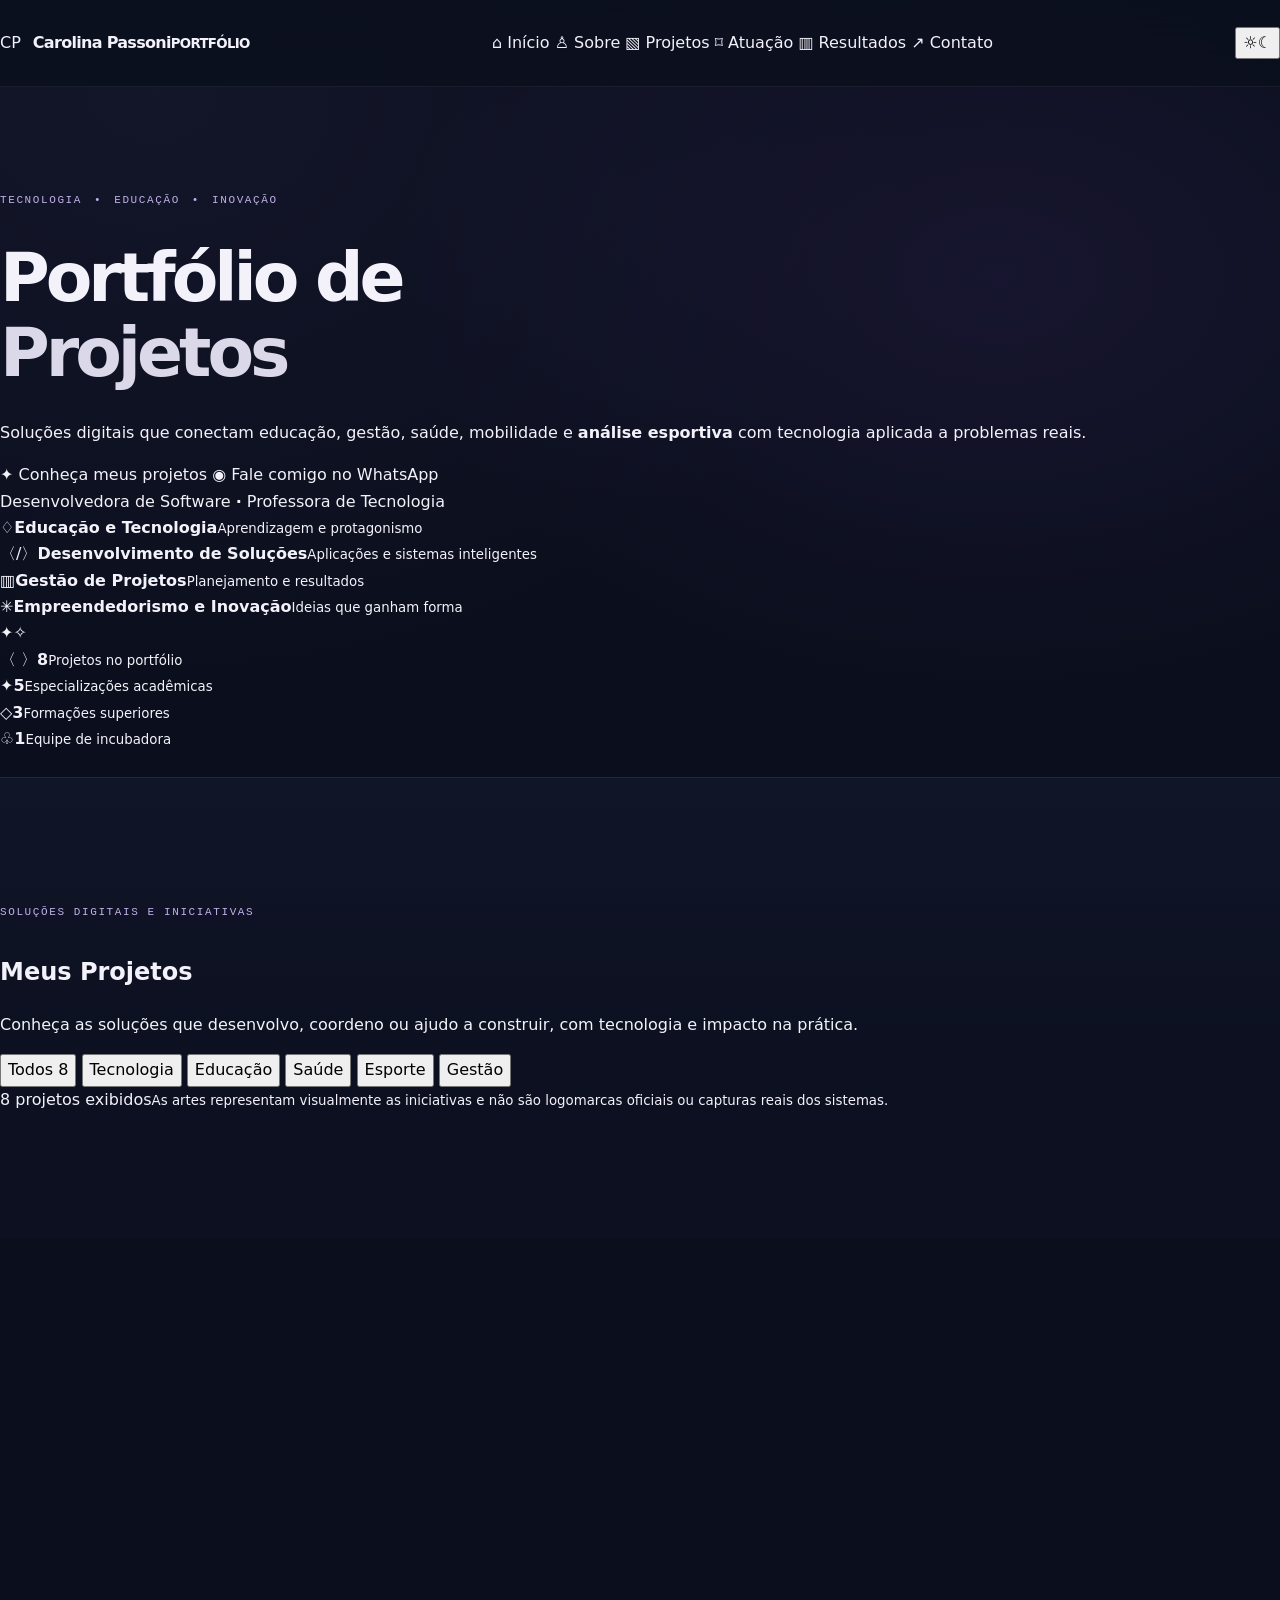
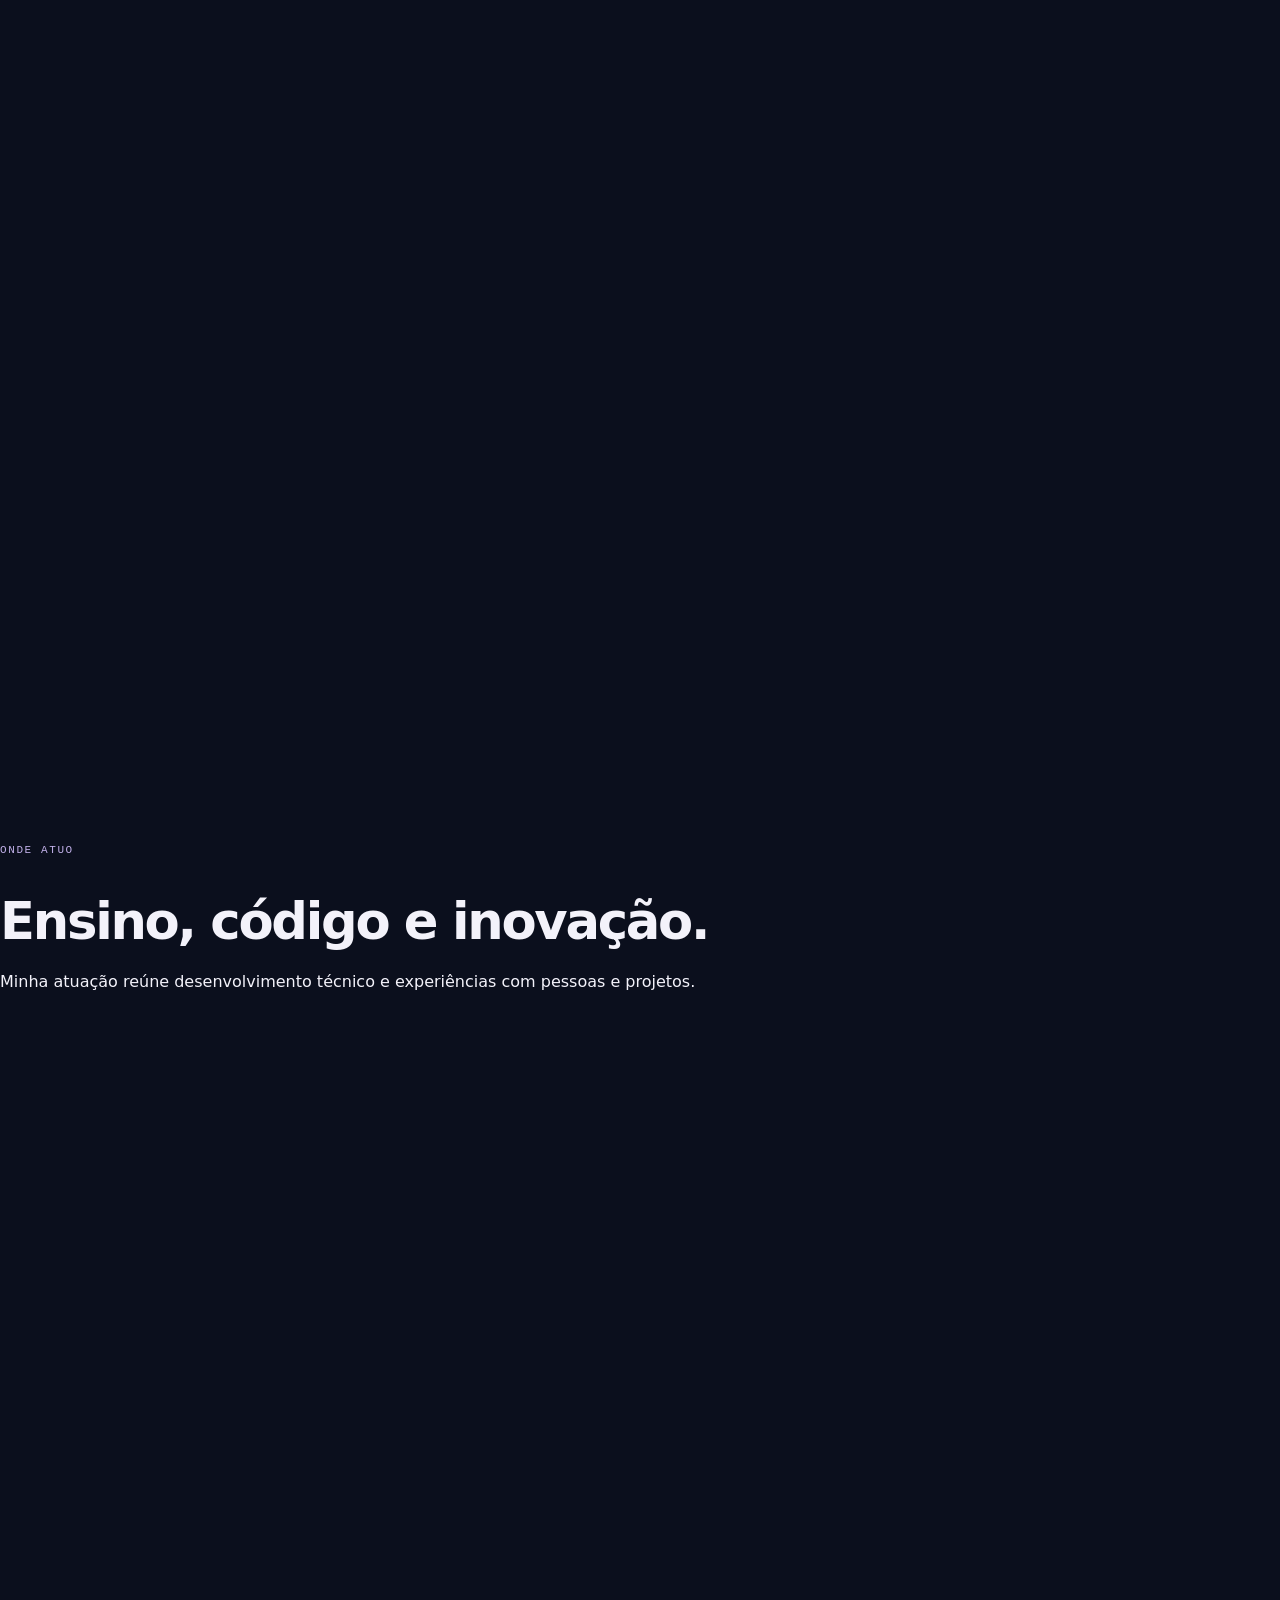
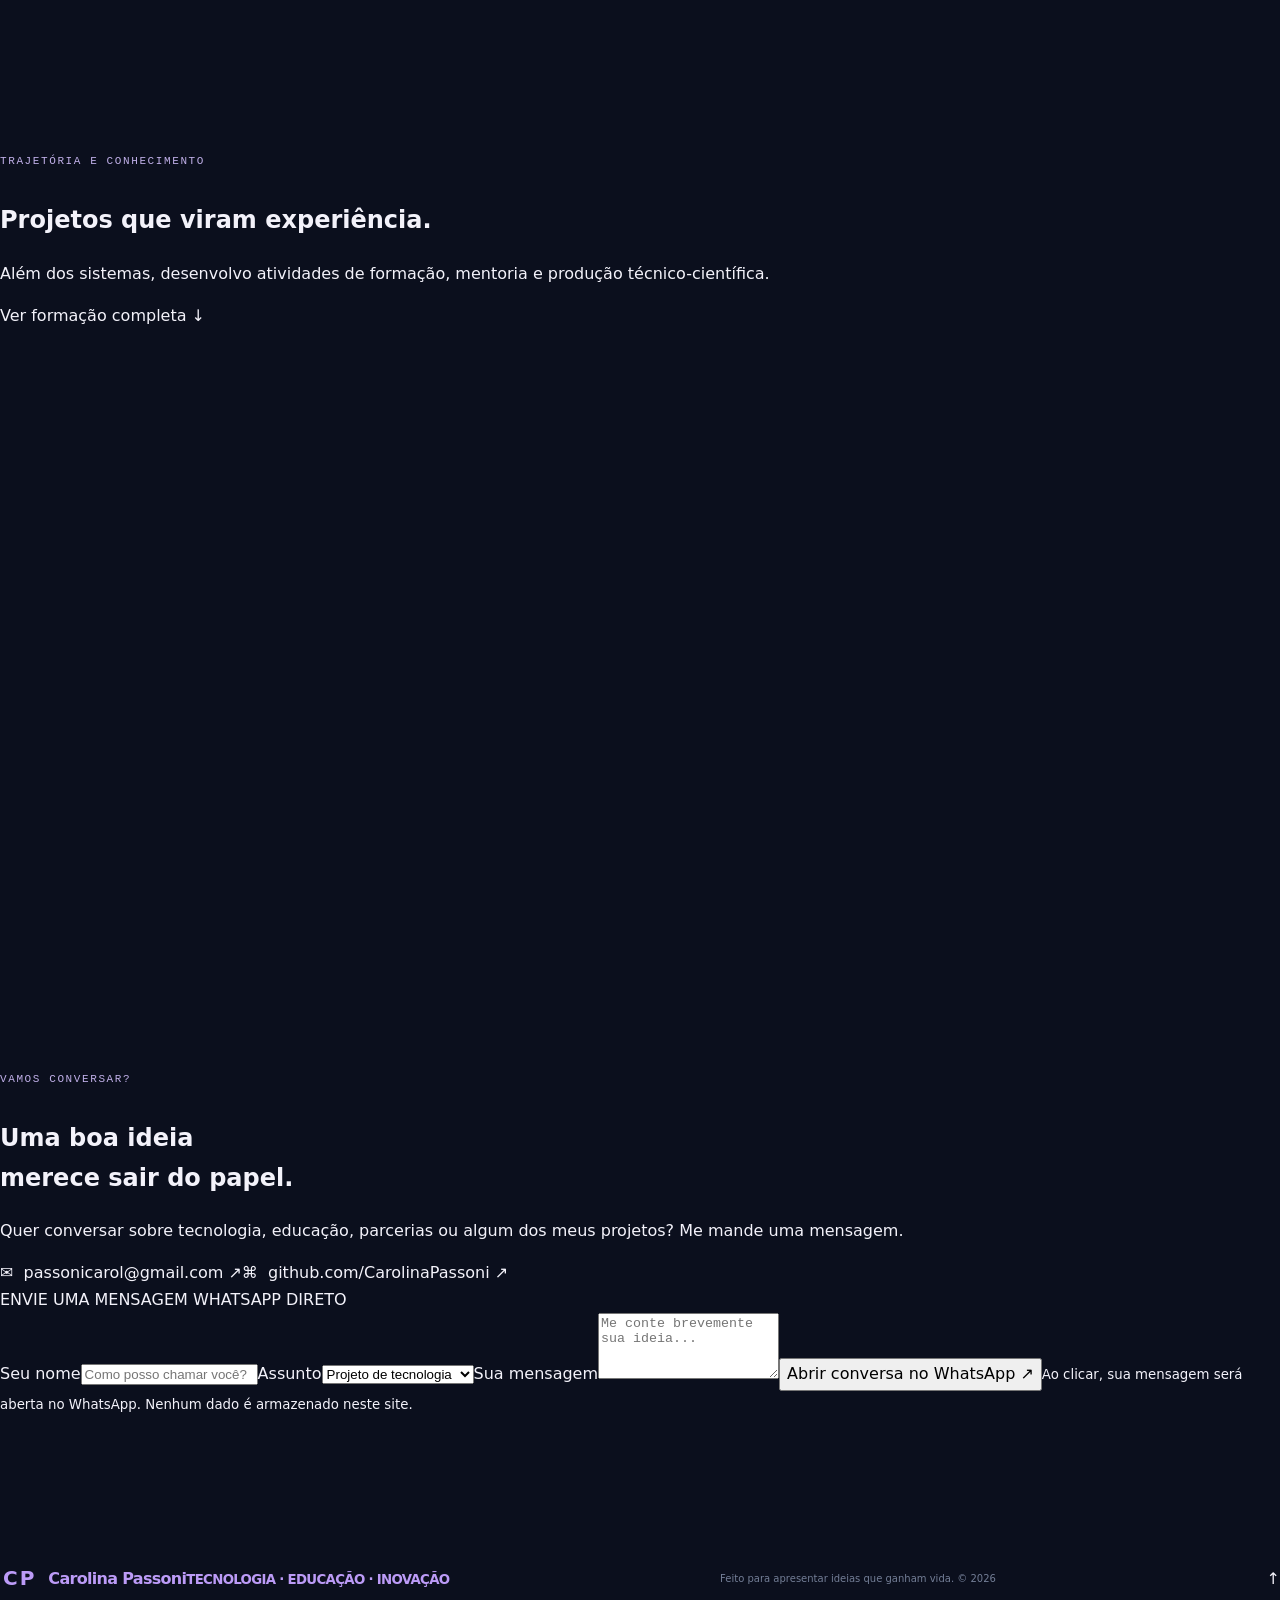
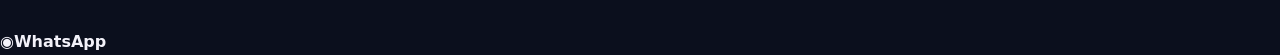
==== Portfolio_Carolina_Passoni_Neon_Interativo_2026/index.html @ 97c9d6a3 "Add files via upload" ====
<!doctype html>
<html lang="pt-BR">
<head>
  <meta charset="utf-8">
  <meta name="viewport" content="width=device-width,initial-scale=1">
  <meta name="theme-color" content="#08071a">
  <meta name="description" content="Portfólio de Carolina Passoni: desenvolvimento de software, inteligência artificial, educação tecnológica e projetos como Evidência+, Nexo-Tax, SaúdePay, AltaBus e PROTÁTICA.">
  <meta property="og:type" content="website"><meta property="og:locale" content="pt_BR"><meta property="og:title" content="Carolina Passoni | Portfólio de Projetos"><meta property="og:description" content="Tecnologia, educação e inovação. Conheça meus projetos e entre em contato.">
  <title>Carolina Passoni | Portfólio de Projetos</title>
  <link rel="icon" href="/assets/favicon.svg" type="image/svg+xml">
  <link rel="preconnect" href="https://fonts.googleapis.com"><link rel="preconnect" href="https://fonts.gstatic.com" crossorigin>
  <link href="https://fonts.googleapis.com/css2?family=DM+Sans:wght@400;500;600;700;800&family=Outfit:wght@400;500;600;700;800;900&display=swap" rel="stylesheet">
  <link rel="stylesheet" href="/styles.css?v=20261105-neon-v4">
  <script defer src="/script.js?v=20261105-neon-v4"></script>
</head>
<body>
<a class="skip-link" href="#principal">Ir para o conteúdo</a>
<div class="scroll-line" id="scroll-progress" aria-hidden="true"></div>
<div class="noise-layer" aria-hidden="true"></div>
<header class="site-header" id="inicio">
  <div class="wrap header-inner">
    <a class="brand" href="#inicio" aria-label="Carolina Passoni, início">
      <span class="brand-symbol" aria-hidden="true">C<span>P</span></span>
      <span class="brand-name">Carolina Passoni<small>PORTFÓLIO</small></span>
    </a>
    <nav class="nav" id="main-nav" aria-label="Navegação principal">
      <a href="#inicio" class="nav-link active"><span aria-hidden="true">⌂</span> Início</a>
      <a href="#sobre" class="nav-link"><span aria-hidden="true">♙</span> Sobre</a>
      <a href="#projetos" class="nav-link"><span aria-hidden="true">▧</span> Projetos</a>
      <a href="#atuacao" class="nav-link"><span aria-hidden="true">⌑</span> Atuação</a>
      <a href="#resultados" class="nav-link"><span aria-hidden="true">▥</span> Resultados</a>
      <a href="#contato" class="nav-link"><span aria-hidden="true">↗</span> Contato</a>
    </nav>
    <div class="head-actions">
      <button class="theme-toggle" id="theme-toggle" type="button" aria-label="Ativar tema claro" title="Alternar tema"><span aria-hidden="true">☼</span><span class="theme-toggle-thumb" aria-hidden="true">☾</span></button>
      <button class="menu-toggle" id="menu-toggle" type="button" aria-label="Abrir menu" aria-controls="main-nav" aria-expanded="false"><span></span><span></span><span></span></button>
    </div>
  </div>
</header>
<main id="principal">
  <section class="hero section" aria-labelledby="hero-heading">
    <div class="hero-orbit orbit-a" aria-hidden="true"></div><div class="hero-orbit orbit-b" aria-hidden="true"></div>
    <div class="wrap hero-row">
      <div class="hero-copy">
        <div class="eyebrow">TECNOLOGIA <span>•</span> EDUCAÇÃO <span>•</span> INOVAÇÃO <i></i></div>
        <h1 id="hero-heading">Portfólio de <em>Projetos</em></h1>
        <p class="hero-desc">Soluções digitais que conectam educação, gestão, saúde, mobilidade e <strong>análise esportiva</strong> com tecnologia aplicada a problemas reais.</p>
        <div class="hero-ctas">
          <a class="btn btn-primary" href="#projetos"><span class="btn-symbol" aria-hidden="true">✦</span> Conheça meus projetos</a>
          <a class="btn btn-outline" id="whatsapp-hero" href="https://wa.me/5528999863947?text=Ol%C3%A1%2C%20Carolina%21%20Vi%20seu%20portf%C3%B3lio%20e%20gostaria%20de%20conversar." target="_blank" rel="noopener noreferrer"><span aria-hidden="true">◉</span> Fale comigo no WhatsApp</a>
        </div>
        <div class="hero-note"><span class="online-dot"></span> Desenvolvedora de Software <b>·</b> Professora de Tecnologia</div>
      </div>
      <div class="hero-right">
        <div class="feature-list" aria-label="Áreas de atuação">
          <div class="feature"><span class="feature-icon purple" aria-hidden="true">♢</span><span><strong>Educação e Tecnologia</strong><small>Aprendizagem e protagonismo</small></span></div>
          <div class="feature"><span class="feature-icon violet" aria-hidden="true">〈/〉</span><span><strong>Desenvolvimento de Soluções</strong><small>Aplicações e sistemas inteligentes</small></span></div>
          <div class="feature"><span class="feature-icon blue" aria-hidden="true">▥</span><span><strong>Gestão de Projetos</strong><small>Planejamento e resultados</small></span></div>
          <div class="feature"><span class="feature-icon mint" aria-hidden="true">✳</span><span><strong>Empreendedorismo e Inovação</strong><small>Ideias que ganham forma</small></span></div>
        </div>
        <div class="hero-art" aria-hidden="true"><div class="art-halo"></div><img src="/assets/hero-innovation.webp" alt="" fetchpriority="high" decoding="async"><span class="art-spark s1">✦</span><span class="art-spark s2">✧</span></div>
      </div>
    </div>
    <div class="wrap metric-wrap">
      <div class="metrics" aria-label="Informações do portfólio">
        <div class="metric"><span class="metric-icon" aria-hidden="true">〈 〉</span><span><strong>8</strong><small>Projetos no portfólio</small></span></div>
        <div class="metric"><span class="metric-icon" aria-hidden="true">✦</span><span><strong>5</strong><small>Especializações acadêmicas</small></span></div>
        <div class="metric"><span class="metric-icon" aria-hidden="true">◇</span><span><strong>3</strong><small>Formações superiores</small></span></div>
        <div class="metric"><span class="metric-icon" aria-hidden="true">♧</span><span><strong>1</strong><small>Equipe de incubadora</small></span></div>
      </div>
    </div>
  </section>
  <div class="neon-rule" aria-hidden="true"></div>
  <section class="section projects-section" id="projetos" aria-labelledby="projects-heading">
    <div class="wrap">
      <div class="project-intro">
        <div><div class="eyebrow small">SOLUÇÕES DIGITAIS E INICIATIVAS</div><h2 id="projects-heading">Meus <span>Projetos</span></h2><p>Conheça as soluções que desenvolvo, coordeno ou ajudo a construir, com tecnologia e impacto na prática.</p></div>
        <div class="filter-group" id="project-filters" role="group" aria-label="Filtrar projetos">
          <button class="filter-chip active" type="button" data-filter="todos" aria-pressed="true">Todos <span>8</span></button>
          <button class="filter-chip" type="button" data-filter="tecnologia" aria-pressed="false">Tecnologia</button>
          <button class="filter-chip" type="button" data-filter="educacao" aria-pressed="false">Educação</button>
          <button class="filter-chip" type="button" data-filter="saude" aria-pressed="false">Saúde</button>
          <button class="filter-chip" type="button" data-filter="esporte" aria-pressed="false">Esporte</button>
          <button class="filter-chip" type="button" data-filter="gestao" aria-pressed="false">Gestão</button>
        </div>
      </div>
      <div class="projects-grid" id="projects-grid"></div>
      <div class="projects-bottom"><span id="filter-counter" role="status" aria-live="polite">8 projetos exibidos</span><small>As artes representam visualmente as iniciativas e não são logomarcas oficiais ou capturas reais dos sistemas.</small></div>
    </div>
  </section>
  <section class="section about-section" id="sobre" aria-labelledby="about-heading">
    <div class="wrap about-grid">
      <div class="about-panel highlight-panel reveal"><div class="eyebrow small">QUEM ESTÁ POR TRÁS</div><h2 id="about-heading">Tecnologia com <span>propósito.</span></h2><p>Sou <strong>Carolina Passoni</strong>, desenvolvedora de software e professora de Tecnologia. Gosto de transformar desafios em sistemas úteis e de aproximar pessoas do universo da programação, da inteligência artificial e da inovação.</p><div class="floating-code" aria-hidden="true">&lt;/&gt;<span>✦</span></div><a class="underlink" href="/assets/Curriculo_Carolina_Passoni.pdf" download>Baixar currículo completo <span>↗</span></a></div>
      <div class="about-panel about-mini reveal"><div class="eyebrow small">O QUE EU CONECTO</div><div class="about-features"><article><span>01</span><h3>Software</h3><p>Criação de aplicações, dados e integrações.</p></article><article><span>02</span><h3>Inteligência Artificial</h3><p>Automação, análises e recursos inteligentes.</p></article><article><span>03</span><h3>Educação</h3><p>Ensino, projetos e robótica educacional.</p></article><article><span>04</span><h3>Inovação</h3><p>Incubação, colaboração e empreendedorismo.</p></article></div></div>
    </div>
  </section>
  <section class="section work-section" id="atuacao" aria-labelledby="work-heading"><div class="wrap"><div class="section-heading"><div class="eyebrow small">ONDE ATUO</div><h2 id="work-heading">Ensino, código e <span>inovação.</span></h2><p>Minha atuação reúne desenvolvimento técnico e experiências com pessoas e projetos.</p></div><div class="work-grid"><article class="work-card reveal"><span class="work-icon">⌘</span><small>CEET GIUSEPPE ALTOÉ · SECTI</small><h3>Professora de Tecnologia e coordenadora</h3><p>Coordenação do Curso Técnico em Informática, ensino de programação e orientação de projetos tecnológicos.</p><span class="work-label">DESDE 2024</span></article><article class="work-card reveal"><span class="work-icon">◇</span><small>INCUBADORA GERMINARE</small><h3>Infraestrutura e Tecnologia</h3><p>Integro a equipe no Núcleo de Infraestrutura e Tecnologia, colaborando em iniciativas de inovação.</p><span class="work-label">ATUAÇÃO ATUAL</span></article><article class="work-card reveal"><span class="work-icon">◎</span><small>IFES · EDUCAÇÃO PROFISSIONAL</small><h3>Tutoria em robótica e programação</h3><p>Atuação no programa Corte de Lovelace, com atividades de Python, lógica e robótica.</p><span class="work-label">2025</span></article></div></div></section>
  <section class="section results-section" id="resultados" aria-labelledby="results-heading"><div class="wrap results-grid"><div class="results-title"><div class="eyebrow small">TRAJETÓRIA E CONHECIMENTO</div><h2 id="results-heading">Projetos que viram <span>experiência.</span></h2><p>Além dos sistemas, desenvolvo atividades de formação, mentoria e produção técnico-científica.</p><a class="btn btn-outline results-cta" href="/assets/Curriculo_Carolina_Passoni.pdf" download>Ver formação completa <span>↓</span></a></div><div class="result-list"><article class="result-item reveal"><span class="result-number">01</span><div><h3>Produção científica</h3><p>Coautoria de trabalhos apresentados na 36ª Conferência ANPROTEC (2026), incluindo Brincando de Startups e NeuroReviver.</p></div><span>✦</span></article><article class="result-item reveal"><span class="result-number">02</span><div><h3>Formação acadêmica</h3><p>Especializações em Inteligência Artificial, Big Data, Engenharia de Software, Ensino de Matemática e Gestão Financeira.</p></div><span>✦</span></article><article class="result-item reveal"><span class="result-number">03</span><div><h3>Educação tecnológica</h3><p>Projetos envolvendo programação, robótica e metodologias ativas com estudantes.</p></div><span>✦</span></article></div></div></section>
  <section class="section contact-section" id="contato" aria-labelledby="contact-heading"><div class="wrap contact-grid"><div><div class="eyebrow small">VAMOS CONVERSAR?</div><h2 id="contact-heading">Uma boa ideia<br>merece sair <span>do papel.</span></h2><p>Quer conversar sobre tecnologia, educação, parcerias ou algum dos meus projetos? Me mande uma mensagem.</p><div class="contact-methods"><a href="mailto:passonicarol@gmail.com">✉ &nbsp;passonicarol@gmail.com <span>↗</span></a><a href="https://github.com/CarolinaPassoni" target="_blank" rel="noopener noreferrer">⌘ &nbsp;github.com/CarolinaPassoni <span>↗</span></a></div></div><form class="contact-form" id="contact-form"><div class="form-heading"><span>ENVIE UMA MENSAGEM</span><span class="form-light"><i></i> WHATSAPP DIRETO</span></div><label for="contact-name">Seu nome</label><input type="text" id="contact-name" maxlength="80" placeholder="Como posso chamar você?"><label for="contact-subject">Assunto</label><select id="contact-subject"><option value="um projeto de tecnologia">Projeto de tecnologia</option><option value="inteligência artificial">Inteligência artificial</option><option value="educação e formação">Educação e formação</option><option value="parcerias e inovação">Parcerias e inovação</option><option value="o portfólio">Outro assunto</option></select><label for="contact-message">Sua mensagem</label><textarea id="contact-message" rows="4" maxlength="700" placeholder="Me conte brevemente sua ideia..."></textarea><button type="submit" class="btn btn-primary send-btn">Abrir conversa no WhatsApp <span>↗</span></button><small>Ao clicar, sua mensagem será aberta no WhatsApp. Nenhum dado é armazenado neste site.</small></form></div></section>
</main>
<footer class="footer"><div class="wrap footer-inner"><a class="brand footer-brand" href="#inicio"><span class="brand-symbol">C<span>P</span></span><span class="brand-name">Carolina Passoni<small>TECNOLOGIA · EDUCAÇÃO · INOVAÇÃO</small></span></a><p>Feito para apresentar ideias que ganham vida. © <span id="year">2026</span></p><a class="to-top" href="#inicio" aria-label="Voltar ao início">↑</a></div></footer>
<a class="whatsapp-float" href="https://wa.me/5528999863947?text=Ol%C3%A1%2C%20Carolina%21%20Vi%20seu%20portf%C3%B3lio%20e%20gostaria%20de%20conversar." target="_blank" rel="noopener noreferrer" aria-label="Falar com Carolina pelo WhatsApp"><span>◉</span><b>WhatsApp</b></a>
<dialog id="project-dialog" class="project-dialog" aria-labelledby="dialog-title"><button class="modal-close" id="modal-close" type="button" aria-label="Fechar detalhes">×</button><div id="modal-content"></div></dialog>
<div id="toast" class="toast" role="status" aria-live="polite"></div>
</body></html>
---- styles.css ----
:root{--bg:#0b0f1d;--bg-2:#111628;--surface:#171d30;--surface-2:#20273b;--border:rgba(185,192,223,.13);--text:#f3f2fa;--muted:#9aa2bd;--muted-2:#6e7897;--lavender:#bca0ff;--pink:#f29ecc;--mint:#8be5c5;--cyan:#99e2fc;--yellow:#f6d997;--container:1160px}
*,*::before,*::after{box-sizing:border-box}html{scroll-behavior:smooth;scroll-padding-top:90px}body{margin:0;background:var(--bg);color:var(--text);font-family:Manrope,system-ui,-apple-system,BlinkMacSystemFont,'Segoe UI',sans-serif;line-height:1.65;-webkit-font-smoothing:antialiased}body::before{content:"";position:absolute;z-index:-1;top:0;left:0;width:100%;height:950px;background:radial-gradient(ellipse at 78% 29%,rgba(109,67,178,.12),transparent 43%),radial-gradient(ellipse at 12% 10%,rgba(80,69,130,.12),transparent 48%);pointer-events:none}a{color:inherit;text-decoration:none}button{font:inherit}button:focus-visible,a:focus-visible,summary:focus-visible{outline:2px solid var(--lavender);outline-offset:4px}::selection{background:var(--lavender);color:#131526}.container{width:min(calc(100% - 80px),var(--container));margin-inline:auto}.section{padding:125px 0}.page-orb{position:absolute;z-index:-1;pointer-events:none;border-radius:50%;filter:blur(100px);opacity:.15}.page-orb-one{width:380px;height:380px;right:6%;top:270px;background:#874ad5}.page-orb-two{width:270px;height:270px;left:0;top:1110px;background:#3244a8}.skip-link{position:absolute;left:15px;top:-100px;background:var(--lavender);color:#111;padding:10px 20px;z-index:100;border-radius:8px}.skip-link:focus{top:15px}
.site-header{position:relative;z-index:30;border-bottom:1px solid rgba(255,255,255,.06);background:rgba(11,15,29,.80);backdrop-filter:blur(22px);-webkit-backdrop-filter:blur(22px)}.header-inner{height:86px;display:flex;align-items:center;justify-content:space-between}.brand{display:flex;align-items:center;gap:12px}.brand-mark{display:flex;align-items:center;justify-content:center;width:44px;height:44px;background:linear-gradient(150deg,#32264f,#1b1a35);border:1px solid #5c477e;border-radius:13px;font-size:18px;font-weight:800;letter-spacing:-2px}.brand-mark span{color:var(--lavender)}.brand-name{font-size:16px;font-weight:800;letter-spacing:-.7px}.brand-name span{color:var(--lavender)}.primary-nav{display:flex;gap:31px;align-items:center}.primary-nav>a{font-size:12px;font-weight:700;color:#c1c5d5;transition:color .2s}.primary-nav>a:hover{color:#fff}.primary-nav .nav-contact{background:#e5d5ff;color:#221a32;padding:12px 17px;border-radius:9px}.primary-nav .nav-contact:hover{color:#20192d;background:#fff}.nav-contact span{margin-left:7px}.menu-toggle{display:none}
.hero{padding-top:104px;padding-bottom:25px;overflow:hidden}.hero-layout{display:grid;grid-template-columns:1.06fr .94fr;gap:40px;align-items:center;min-height:540px}.eyebrow,.section-label,.project-type,.project-badge,.timeline-date,.education-card-label,.scroll-cue,.hero-index{font-family:'DM Mono',monospace;letter-spacing:1.2px}.eyebrow{display:flex;align-items:center;gap:12px;color:#c1b0e9;font-size:11px;font-weight:500;letter-spacing:1.6px;margin:0 0 31px}.status-dot{position:relative;width:9px;height:9px;border-radius:50%;background:#9edcc6;box-shadow:0 0 0 5px rgba(158,220,198,.10)}.hero h1{max-width:700px;margin:0 0 29px;font-size:clamp(47px,5.3vw,72px);line-height:1.11;letter-spacing:-4px;font-weight:800}.hero h1 em{font-style:normal;color:#dad8e9}.gradient-text{background:linear-gradient(100deg,#cbaeff 10%,#f3a4d2 90%);-webkit-background-clip:text;background-clip:text;color:transparent}.hero-description{max-width:520px;margin:0;color:#aeb5cb;font-size:16px;line-height:1.9}.hero-description strong{color:#fff;font-weight:700}.hero-actions{display:flex;align-items:center;gap:12px;flex-wrap:wrap;margin-top:35px}.button{display:inline-flex;gap:12px;justify-content:center;align-items:center;cursor:pointer;font-size:13px;font-weight:800;min-height:53px;padding:0 21px;border-radius:10px;transition:transform .2s,background .2s,border-color .2s}.button:hover{transform:translateY(-2px)}.button-primary{background:#c7a9ff;color:#1c1430;border:1px solid #c7a9ff}.button-primary:hover{background:#e3d2ff}.button-secondary{background:#1d2234;color:#e9e8f1;border:1px solid rgba(194,184,223,.15)}.button-secondary:hover{background:#262c42}.hero-meta{display:flex;gap:24px;margin-top:43px;color:#79849e;font-size:11px;font-weight:600}.meta-icon{color:var(--lavender);font-size:16px;margin-right:4px}.hero-visual{height:510px;position:relative;display:flex;align-items:center;justify-content:center;isolation:isolate}.hero-glow{position:absolute;z-index:-1;inset:65px -60px 55px 20px;border-radius:50%;background:radial-gradient(ellipse,#71499d55,transparent 65%);filter:blur(25px)}.hero-visual:before{content:"";position:absolute;inset:10px -30px;background-image:linear-gradient(#9197b914 1px,transparent 1px),linear-gradient(90deg,#9197b914 1px,transparent 1px);background-size:34px 34px;mask-image:radial-gradient(ellipse,#000 20%,transparent 67%)}.editor-window{width:min(100%,490px);background:#15192b;border:1px solid #373450;border-radius:17px;overflow:hidden;transform:rotate(-3deg);box-shadow:0 40px 90px #02030c91,0 0 60px #9665c41f;position:relative}.editor-bar{height:48px;border-bottom:1px solid #2b2e42;background:#1c2032;display:flex;justify-content:space-between;align-items:center;padding:0 15px;font:10px 'DM Mono',monospace;color:#878fa9}.editor-dots{display:flex;gap:6px}.editor-dots i{display:block;width:8px;height:8px;border-radius:50%;background:#d78289}.editor-dots i:nth-child(2){background:#e1c27b}.editor-dots i:nth-child(3){background:#8cc7ac}.editor-icon{font-size:17px}.editor-content{padding:29px 18px 32px 16px;font:12px/2.25 'DM Mono',monospace;white-space:nowrap;overflow:hidden}.editor-line{color:#c8d0e6}.line-no{display:inline-block;width:37px;color:#59617b}.token-blue{color:#a3bcff}.token-yellow{color:#efcb9e}.token-purple{color:#d4a9ff}.token-white{color:#eaf0ff}.faint{opacity:.7}.cursor{color:#c69bfd;animation:blink 1s steps(2) infinite}@keyframes blink{50%{opacity:0}}.editor-status{height:30px;background:#65519c;color:#f4edff;display:flex;justify-content:space-between;align-items:center;font:10px 'DM Mono',monospace;padding:0 15px}.float-card{position:absolute;display:flex;align-items:center;gap:12px;padding:12px 14px;border-radius:12px;border:1px solid #565071;background:rgba(40,38,64,.96);box-shadow:0 20px 40px #0005;z-index:2}.float-card strong{display:block;color:#f8f6ff;font-size:11px;line-height:1.4}.float-card small{display:block;color:#a8a5c2;font-size:9px;margin-top:2px}.float-card-one{right:-6px;top:72px;transform:rotate(5deg)}.float-card-two{bottom:51px;left:-26px;transform:rotate(3deg)}.float-symbol,.mini-spark{display:grid;place-items:center;width:34px;height:34px;border-radius:9px;background:#654d8f;color:#e7cfff;font-size:21px}.mini-spark{background:#275855;color:#b6f8df;font-weight:800}.hero-footer{display:flex;align-items:center;justify-content:space-between;margin-top:60px;padding-bottom:38px}.scroll-cue,.hero-index{font-size:10px;color:#7c829b}.scroll-cue span{margin-left:12px;color:#bfa4ed;font-size:19px}
.facts-strip{border-block:1px solid var(--border);background:#101525}.facts-grid{display:grid;grid-template-columns:repeat(4,minmax(0,1fr))}.facts-grid>div{min-height:101px;padding:27px 20px 24px 0;border-right:1px solid var(--border);display:flex;flex-direction:column;gap:4px}.facts-grid>div:not(:first-child){padding-left:29px}.facts-grid>div:last-child{border-right:0}.facts-grid strong{font-size:14px;color:#f2efff}.facts-grid span{font-size:11px;color:#8790a9}
.section-label{font-size:11px;font-weight:500;color:#a7aec6;margin-bottom:26px}.section-label span{color:#c39cfb;margin-right:10px}.section-heading h2,.section-top h2,.experience-intro h2,.contact-panel h2{font-size:clamp(35px,4vw,53px);line-height:1.23;letter-spacing:-2.25px;margin:0;font-weight:800}.text-dim{color:#8d8fa8}.about-layout{display:grid;grid-template-columns:1fr 1fr;gap:92px}.about-body{padding-top:35px}.about-body p{font-size:14px;line-height:2;color:#a7aec5;margin:0 0 20px}.about-body strong{color:#e8e5f5;font-weight:700}.skill-tags{display:flex;flex-wrap:wrap;gap:8px;margin-top:35px}.skill-tags span{font:11px 'DM Mono',monospace;color:#b3b6d3;padding:8px 11px;border-radius:7px;border:1px solid #383d57;background:#171c2e}
.projects-section{background:linear-gradient(180deg,#101528,#0c1020 65%);border-top:1px solid var(--border)}.section-top{display:flex;justify-content:space-between;align-items:flex-end;margin-bottom:36px}.section-top p{margin:18px 0 0;font-size:14px;color:#a5aec6;max-width:620px}.section-decoration{font-size:84px;font-weight:300;line-height:1;color:#4f3f76;transform:rotate(15deg)}.filter-bar{display:flex;align-items:center;gap:8px;margin:38px 0 31px;flex-wrap:wrap}.filter-button{background:transparent;border:1px solid #343a52;color:#909bb5;padding:10px 17px;border-radius:100px;font-size:12px;font-weight:700;cursor:pointer;transition:.2s}.filter-button.active{background:#c4a6f7;color:#171226;border-color:#c4a6f7}.filter-button:hover:not(.active){border-color:#a88edc;color:#fff}.filter-button span{font-family:'DM Mono',monospace;font-size:9px;opacity:.8;margin-left:8px}.projects-grid{display:grid;grid-template-columns:repeat(2,minmax(0,1fr));gap:25px}.project-card{min-width:0;background:#151a2a;border:1px solid rgba(177,181,218,.14);border-radius:18px;overflow:hidden;transition:border-color .25s,transform .25s,box-shadow .25s}.project-card:hover{border-color:#81729a;transform:translateY(-4px);box-shadow:0 20px 55px #0004}.project-card[hidden]{display:none!important}.project-art{height:258px;position:relative;overflow:hidden;display:flex;align-items:center;justify-content:center;isolation:isolate}.project-art::before{content:"";position:absolute;inset:0;z-index:-1;background-image:linear-gradient(#ffffff08 1px,transparent 1px),linear-gradient(90deg,#ffffff08 1px,transparent 1px);background-size:26px 26px;mask-image:linear-gradient(90deg,transparent,#000 40%,#000 70%,transparent)}.art-watermark{position:absolute;bottom:14px;right:20px;font:10px 'DM Mono',monospace;letter-spacing:1.8px;color:#ffffff66}.project-info{padding:27px 30px 26px}.project-meta{display:flex;gap:12px;align-items:center;justify-content:space-between;min-height:21px}.project-type{font-size:9px;color:#a6a9c8;letter-spacing:1px}.project-badge{font-size:9px;color:#cdb5ff;background:#352d50;padding:5px 8px;border-radius:5px;letter-spacing:.35px}.project-info h3{display:flex;justify-content:space-between;align-items:center;font-size:23px;line-height:1.3;letter-spacing:-.8px;margin:15px 0 11px}.project-info h3 span{color:#817aa3;font-size:21px}.project-info>p{font-size:12.5px;color:#aab3c8;line-height:1.86;min-height:70px;margin:0 0 23px}.tech-stack{display:flex;flex-wrap:wrap;gap:7px}.tech-stack span{font:10px 'DM Mono',monospace;border:1px solid #3a3d54;background:#222639;color:#bec2da;padding:6px 9px;border-radius:5px}.project-details{margin-top:22px;border-top:1px solid #34374c;color:#aab2cc;font-size:12px;line-height:1.9}.project-details summary{padding:18px 0 0;display:flex;align-items:center;justify-content:space-between;color:#d1b9ff;font-weight:800;font-size:12px;cursor:pointer;list-style:none}.project-details summary::-webkit-details-marker{display:none}.project-details summary span{font-size:19px;line-height:1}.project-details[open] summary span{transform:rotate(45deg)}.project-details>div{padding:13px 0 0}.projects-note{font-size:11px;color:#7e89a3;margin:26px 0 0}
.art-nexo{background:radial-gradient(ellipse at 50% 35%,#5d4279 0%,#322748 48%,#201b34 100%)}.app-shell{width:78%;max-width:390px;height:200px;background:#f5f2fa;border-radius:12px 12px 0 0;transform:rotate(-3deg) translateY(35px);box-shadow:0 20px 60px #0a031e88;overflow:hidden}.app-shell-top{height:30px;background:#fff;display:flex;align-items:center;justify-content:space-between;padding:0 12px;border-bottom:1px solid #e0d9ed}.fake-logo{font:900 13px Manrope,sans-serif;color:#321c5f}.fake-logo span{color:#9760de}.fake-search{border:1px solid #eeebf3;color:#9992ac;width:53%;border-radius:4px;padding:2px 7px;font-size:5px}.fake-avatar{font-size:5px;color:#fff;background:#9675ba;border-radius:50%;width:15px;height:15px;display:grid;place-items:center}.nexo-main{display:flex;height:170px}.nexo-side{width:40px;background:#2a2241;padding:20px 12px;display:flex;flex-direction:column;gap:15px}.nexo-side i{height:6px;width:15px;background:#8d7ca9;border-radius:3px}.nexo-dashboard{flex:1;padding:13px;background:#f7f6fa}.nexo-label{font-size:7px;color:#453b69;font-weight:800;margin-bottom:10px}.nexo-metrics{display:grid;grid-template-columns:1fr 1fr;gap:9px}.nexo-metrics>div{height:66px;background:#fff;border:1px solid #e5e0ec;border-radius:5px;padding:8px;position:relative}.nexo-metrics small{display:block;font-size:6px;color:#777287}.nexo-metrics b{font-size:16px;color:#6c4db3}.fake-bars{position:absolute;bottom:8px;right:8px;height:24px;display:flex;gap:3px;align-items:flex-end}.fake-bars i{width:7px;height:12px;background:#ad90ee;border-radius:2px}.fake-bars i:nth-child(2){height:19px}.fake-bars i:nth-child(3){height:23px}.bars-pink i{background:#f2a4cc}.nexo-list{margin-top:8px;background:#fff;border-radius:5px;padding:9px}.nexo-list span{font-size:6px;color:#605975;display:block;margin-bottom:5px}.nexo-list i{display:block;height:4px;background:#ebebf3;margin:5px 0;border-radius:5px}.nexo-list i:nth-child(3){width:83%}.nexo-list i:nth-child(4){width:61%}
.art-health{background:radial-gradient(ellipse at 50% 55%,#215e64,#163943 62%,#15262e)}.health-screen{width:76%;max-width:360px;background:#122b36;border:1px solid #4a7774;border-radius:12px;transform:rotate(2deg) translateY(29px);padding:17px 19px;box-shadow:0 22px 50px #061c2d99}.health-head{display:flex;justify-content:space-between;color:#ecfffb;font-size:15px;font-weight:800;margin-bottom:17px}.health-head small{font:9px 'DM Mono',monospace;color:#7cc9be}.health-pulse{color:#a0f2d3;margin-right:6px}.health-stats{display:grid;grid-template-columns:repeat(3,1fr);gap:8px}.health-stats div{background:#1d4550;border:1px solid #3d696f;border-radius:8px;padding:10px}.health-stats small{display:block;color:#9cc0c1;font-size:7px}.health-stats strong{font-size:24px;color:#7ae8c2}.health-stats div:nth-child(3) strong{color:#ffd491}.health-lines{margin-top:13px;display:grid;gap:8px}.health-lines i{display:block;height:8px;border-radius:3px;background:#31606b}.health-lines i:nth-child(2){width:85%;background:#28535e}.health-lines i:nth-child(3){width:94%}.health-lines i:nth-child(4){width:70%}.health-bottom{display:flex;gap:8px;margin-top:13px}.health-bottom span{height:23px;background:#5b9f98;width:58px;border-radius:5px}.health-bottom span+span{background:#285962;width:85px}
.art-bus{background:radial-gradient(ellipse at 45% 55%,#1b628d 0%,#19394e 55%,#112636 100%)}.map-window{width:84%;height:196px;position:relative;overflow:hidden;border-radius:13px;background:#193747;border:1px solid #37637c;transform:rotate(-2deg) translateY(12px);box-shadow:0 16px 45px #02152488}.map-grid{position:absolute;inset:-40px;background:repeating-linear-gradient(25deg,transparent 0 30px,#39667955 30px 34px,transparent 34px 75px),repeating-linear-gradient(-45deg,transparent 0 38px,#4f7f8d33 38px 43px,transparent 43px 89px)}.bus-route{position:absolute;inset:0;width:100%;height:100%}.bus-marker{display:grid;place-items:center;position:absolute;left:53%;top:35%;width:46px;height:46px;background:#c5f5ff;color:#123b5f;border:5px solid #286e8a;border-radius:50%;box-shadow:0 0 0 11px #79e3fa1f}.bus-marker svg{width:27px;height:27px}.map-tag{position:absolute;top:12px;left:12px;background:#092a40cc;border:1px solid #62a5c1;border-radius:6px;color:#bdeffa;font:8px 'DM Mono',monospace;padding:8px 11px}
.art-soccer{background:radial-gradient(ellipse at 50% 50%,#3a705b,#1f4c48 55%,#122c31)}.field-graphic{width:76%;height:175px;transform:rotate(-7deg) translateY(9px);box-shadow:0 20px 40px #0b251a88}.pitch-outline{position:relative;width:100%;height:100%;border:2px solid #a3d7b8b3;background:repeating-linear-gradient(90deg,#326858 0 46px,#367261 46px 92px);overflow:hidden}.pitch-midline{position:absolute;top:0;bottom:0;left:50%;border-left:1px solid #a3d7b8a6}.center-circle{position:absolute;top:50%;left:50%;width:65px;height:65px;transform:translate(-50%,-50%);border:1px solid #a3d7b8b3;border-radius:50%}.penalty-left,.penalty-right{position:absolute;top:27%;height:46%;width:15%;border:1px solid #a3d7b8b3}.penalty-left{left:0}.penalty-right{right:0}.player{position:absolute;z-index:1;width:12px;height:12px;background:#eec897;box-shadow:0 0 0 4px #eec89744;border-radius:50%}.player-a{top:63%;left:17%}.player-b{top:34%;left:42%}.player-c{top:58%;left:67%;background:#a9e4f8;box-shadow:0 0 0 4px #a9e4f844}.player-d{top:21%;left:83%;background:#a9e4f8;box-shadow:0 0 0 4px #a9e4f844}.tactical-line{position:absolute;inset:0;width:100%;height:100%}.field-label{position:absolute;top:19px;right:18px;color:#d8f9e7;font:9px 'DM Mono',monospace}
.art-startups{background:radial-gradient(ellipse at 50% 45%,#63518e,#362e54 55%,#272240)}.startup-board{display:flex;gap:11px;transform:rotate(-5deg);margin-top:17px}.startup-tile{width:105px;height:145px;background:#ebd4fa;border-radius:10px;padding:13px;display:flex;flex-direction:column;box-shadow:0 15px 24px #11072255}.startup-tile:nth-child(2){background:#b3f2d6;transform:translateY(-10px) rotate(5deg)}.startup-tile:nth-child(3){background:#fedeb0;transform:rotate(5deg)}.startup-tile span{color:#584272;font:12px 'DM Mono',monospace}.startup-tile strong{color:#352641;font-size:10px;margin-top:12px}.startup-tile i{font-style:normal;font-size:43px;line-height:1.2;margin-top:auto;margin-left:auto;color:#634b8b}
.art-robot{background:radial-gradient(ellipse at 50% 55%,#304f8b,#1c2f5b 55%,#14213e)}.robot-ring{position:absolute;width:205px;height:205px;border:1px dashed #76a6ff66;border-radius:50%}.ring-two{width:265px;height:265px;border-color:#76a6ff30}.robot-core{height:130px;width:130px;background:linear-gradient(145deg,#77bcff,#cba6ff);border:12px solid #2e4c83;border-radius:27px;display:grid;place-items:center;transform:rotate(-8deg);color:#273657;box-shadow:0 18px 45px #08172d99}.robot-core svg{width:69px;height:69px}.robot-chip{position:absolute;font:9px 'DM Mono',monospace;color:#cfdeff;padding:6px 8px;border:1px solid #729be055;border-radius:5px;background:#233e70}.chip-one{top:45px;left:63px}.chip-two{bottom:45px;right:65px}
.art-neuro{background:radial-gradient(ellipse at 50% 45%,#5c407e,#342448 60%,#1e1c33)}.neuro-graphic{width:80%;opacity:.95}.neuro-graphic svg{width:100%;display:block}.neuro-label{position:absolute;top:23px;left:25px;color:#e5ceff;font:9px 'DM Mono',monospace}
.experience-section{border-top:1px solid var(--border)}.experience-layout{display:grid;grid-template-columns:.9fr 1.1fr;gap:115px}.experience-intro>p{color:#a3abc0;font-size:14px;line-height:1.9;margin-top:23px}.timeline{border-left:1px solid #45445f;padding-left:32px;margin-left:9px}.timeline-item{position:relative;padding-bottom:36px}.timeline-item:last-child{padding-bottom:0}.timeline-dot{position:absolute;top:8px;left:-40px;width:15px;height:15px;background:#121627;border:3px solid #c6aaff;border-radius:50%;box-shadow:0 0 0 5px #a686ed1c}.timeline-date{color:#c4aff1;font-size:10px;margin-bottom:9px}.timeline-item h3{font-size:17px;letter-spacing:-.5px;margin:0 0 4px}.timeline-place{font-size:11px;color:#b29ed7;font-weight:700}.timeline-place span{margin-left:12px;color:#8289a4}.timeline-item p{color:#9ba4bd;font-size:12px;line-height:1.85;margin:11px 0 0}
.education-section{background:#111527;border-block:1px solid var(--border)}.education-grid{display:grid;grid-template-columns:repeat(3,minmax(0,1fr));gap:19px}.education-card{border:1px solid #30374d;border-radius:15px;padding:29px 25px 33px;background:#171c2e;min-height:420px}.education-card-icon{width:46px;height:46px;display:grid;place-items:center;background:#322848;border:1px solid #5e5079;color:#d0b7fc;border-radius:11px;font:16px 'DM Mono',monospace;margin-bottom:24px}.education-card-label{font-size:9px;color:#9da6bc;margin-bottom:25px}.education-card h3{margin:0 0 5px;font-size:14px;line-height:1.5;letter-spacing:-.3px}.education-card p{color:#919bb5;font-size:11px;line-height:1.65;margin:0}.education-card hr{height:1px;border:0;background:#34384d;margin:19px 0}.certification-bar{display:flex;gap:24px;align-items:center;background:#1b2032;border:1px solid #35394f;border-radius:12px;margin-top:19px;padding:20px 25px}.certification-bar strong{min-width:185px;font-size:12px}.certification-bar span{font-size:11px;color:#a3acc3;line-height:1.8}
.contact-section{padding-top:125px;padding-bottom:112px}.contact-panel{position:relative;text-align:center;padding:77px 30px 70px;overflow:hidden;border:1px solid #69517c;border-radius:24px;background:radial-gradient(ellipse at 50% -20%,#67437a 0%,#352841 40%,#1b1c33 100%)}.contact-panel:after{content:"";position:absolute;inset:0;pointer-events:none;background-image:radial-gradient(#e9bff522 1px,transparent 1px);background-size:22px 22px;mask-image:radial-gradient(ellipse,transparent 40%,#000)}.contact-star{font-size:35px;color:#d4a3fc;line-height:1;margin-bottom:18px}.contact-panel .section-label{position:relative;z-index:1;color:#dec7f7}.contact-panel .section-label span{color:#f3c3e5}.contact-panel h2{position:relative;z-index:1;max-width:670px;margin:0 auto;font-size:clamp(39px,5vw,61px)}.contact-panel h2 span{color:#dfb1ed}.contact-panel>p{position:relative;z-index:1;color:#bdb3ce;font-size:13px;line-height:1.9;max-width:530px;margin:20px auto 26px}.contact-actions{position:relative;z-index:1;display:flex;justify-content:center;gap:10px;flex-wrap:wrap}.contact-button{background:#e8c9f8;color:#2c1d3a;border:1px solid #e8c9f8}.contact-button:hover{background:#fff}.contact-copy{color:#f0e6fd;background:#ffffff12;border:1px solid #a88bb74f}.contact-copy:hover{background:#ffffff22}.contact-email{position:relative;z-index:1;display:inline-block;color:#d8cce8;font-size:12px;text-decoration:underline;text-underline-offset:5px;margin-top:22px}
.site-footer{border-top:1px solid var(--border);background:#0a0e1a}.footer-inner{min-height:100px;display:flex;align-items:center;justify-content:space-between;gap:25px}.footer-brand{font-size:20px;font-weight:800;letter-spacing:-1px}.footer-brand span{color:#bc9bf7;margin-left:3px}.footer-inner p{font-size:10px;color:#737e96}.footer-links{display:flex;gap:22px;white-space:nowrap}.footer-links a{font-size:11px;color:#b2bad2}.footer-links a:hover{color:#fff}.toast{position:fixed;bottom:22px;right:22px;z-index:90;background:#c9b1fd;color:#1a1432;font-size:12px;font-weight:800;padding:14px 20px;border-radius:10px;box-shadow:0 15px 30px #0005;transform:translateY(90px);opacity:0;pointer-events:none;transition:transform .25s,opacity .25s}.toast.show{transform:translateY(0);opacity:1}
.reveal{opacity:0;transform:translateY(20px);transition:opacity .65s ease,transform .65s ease}.reveal.visible{opacity:1;transform:translateY(0)}
@media(max-width:1100px){.container{width:min(calc(100% - 56px),var(--container))}.primary-nav{gap:22px}.hero h1{font-size:57px}.hero-layout{gap:17px}.float-card-one{right:-15px}.float-card-two{left:-15px}.about-layout,.experience-layout{gap:50px}.project-art{height:230px}.app-shell{width:83%}}
@media(max-width:800px){.section{padding:90px 0}.hero{padding-top:75px;padding-bottom:20px}.hero-layout{grid-template-columns:1fr;gap:35px}.hero-copy{max-width:700px}.hero h1{font-size:clamp(48px,9vw,70px)}.hero-visual{height:455px;width:min(100%,580px);margin:0 auto}.editor-window{width:84%}.hero-footer{margin-top:15px}.about-layout,.experience-layout{grid-template-columns:1fr;gap:28px}.about-body{padding-top:0}.projects-grid{gap:15px}.project-info{padding:24px 19px}.project-art{height:205px}.project-info h3{font-size:21px}.project-info>p{min-height:115px}.education-grid{grid-template-columns:repeat(2,1fr)}.education-card:last-child{grid-column:span 2;min-height:0}.certification-bar{align-items:flex-start;flex-direction:column;gap:7px}.timeline{margin-left:8px}.hero-index{display:none}.site-header{position:sticky;top:0}.menu-toggle{display:flex;flex-direction:column;gap:5px;justify-content:center;align-items:center;width:44px;height:44px;background:#1e2439;border:1px solid #373d57;border-radius:10px;cursor:pointer}.menu-toggle span{width:19px;height:2px;background:#e4daff;border-radius:3px}.primary-nav{display:none;position:absolute;left:0;right:0;top:85px;background:#13192b;border-bottom:1px solid #30364f;padding:18px 29px 25px;flex-direction:column;gap:0;align-items:stretch;box-shadow:0 15px 25px #0006}.primary-nav.open{display:flex}.primary-nav>a{padding:14px 10px;font-size:14px}.primary-nav .nav-contact{margin-top:9px;text-align:center}}
@media(max-width:620px){.container{width:calc(100% - 36px)}.header-inner{height:72px}.primary-nav{top:71px}.brand-name{font-size:15px}.hero{padding-top:60px}.eyebrow{font-size:9px}.hero h1{font-size:clamp(43px,10.5vw,61px);letter-spacing:-2.8px}.hero-description{font-size:14px}.hero-actions{gap:10px}.button{font-size:12px;min-height:50px;padding:0 15px}.hero-meta{gap:13px;flex-wrap:wrap;margin-top:28px}.hero-visual{height:350px}.editor-window{width:91%;transform:rotate(-2deg)}.editor-content{font-size:9px;padding:22px 7px 26px}.line-no{width:28px}.float-card-one{right:0;top:20px}.float-card-two{bottom:3px;left:0}.float-card{padding:8px;gap:7px}.float-card strong{font-size:9px}.float-card small{font-size:8px}.float-symbol,.mini-spark{width:26px;height:26px;font-size:16px}.facts-grid{grid-template-columns:repeat(2,1fr)}.facts-grid>div{min-height:98px;padding:20px 8px!important;border-bottom:1px solid var(--border)}.facts-grid>div:nth-child(even){padding-left:15px!important;border-right:0}.facts-grid>div:nth-child(n+3){border-bottom:0}.facts-grid strong{font-size:12px}.facts-grid span{font-size:10px}.section-heading h2,.section-top h2,.experience-intro h2{font-size:37px;letter-spacing:-1.9px}.projects-grid{grid-template-columns:1fr;gap:22px}.project-art{height:235px}.project-info>p{min-height:auto}.project-info{padding:25px}.section-decoration{display:none}.filter-bar{gap:7px}.filter-button{font-size:11px;padding:9px 12px}.section-top{margin-bottom:17px}.education-grid{grid-template-columns:1fr}.education-card:last-child{grid-column:auto}.education-card{min-height:auto}.contact-panel{padding:60px 18px}.contact-panel h2{font-size:40px;letter-spacing:-1.8px}.footer-inner{flex-direction:column;text-align:center;justify-content:center;padding:32px 0;gap:10px}.footer-inner p{margin:0}.contact-actions{flex-direction:column;align-items:stretch;max-width:250px;margin:auto}.contact-email{font-size:11px}.section{padding:85px 0}.hero-footer{padding-bottom:22px}.scroll-cue{font-size:9px}}
@media(prefers-reduced-motion:reduce){html{scroll-behavior:auto}.reveal{opacity:1;transform:none;transition:none}.cursor{animation:none}*,*::before,*::after{animation-duration:.01ms!important;transition-duration:.01ms!important}}
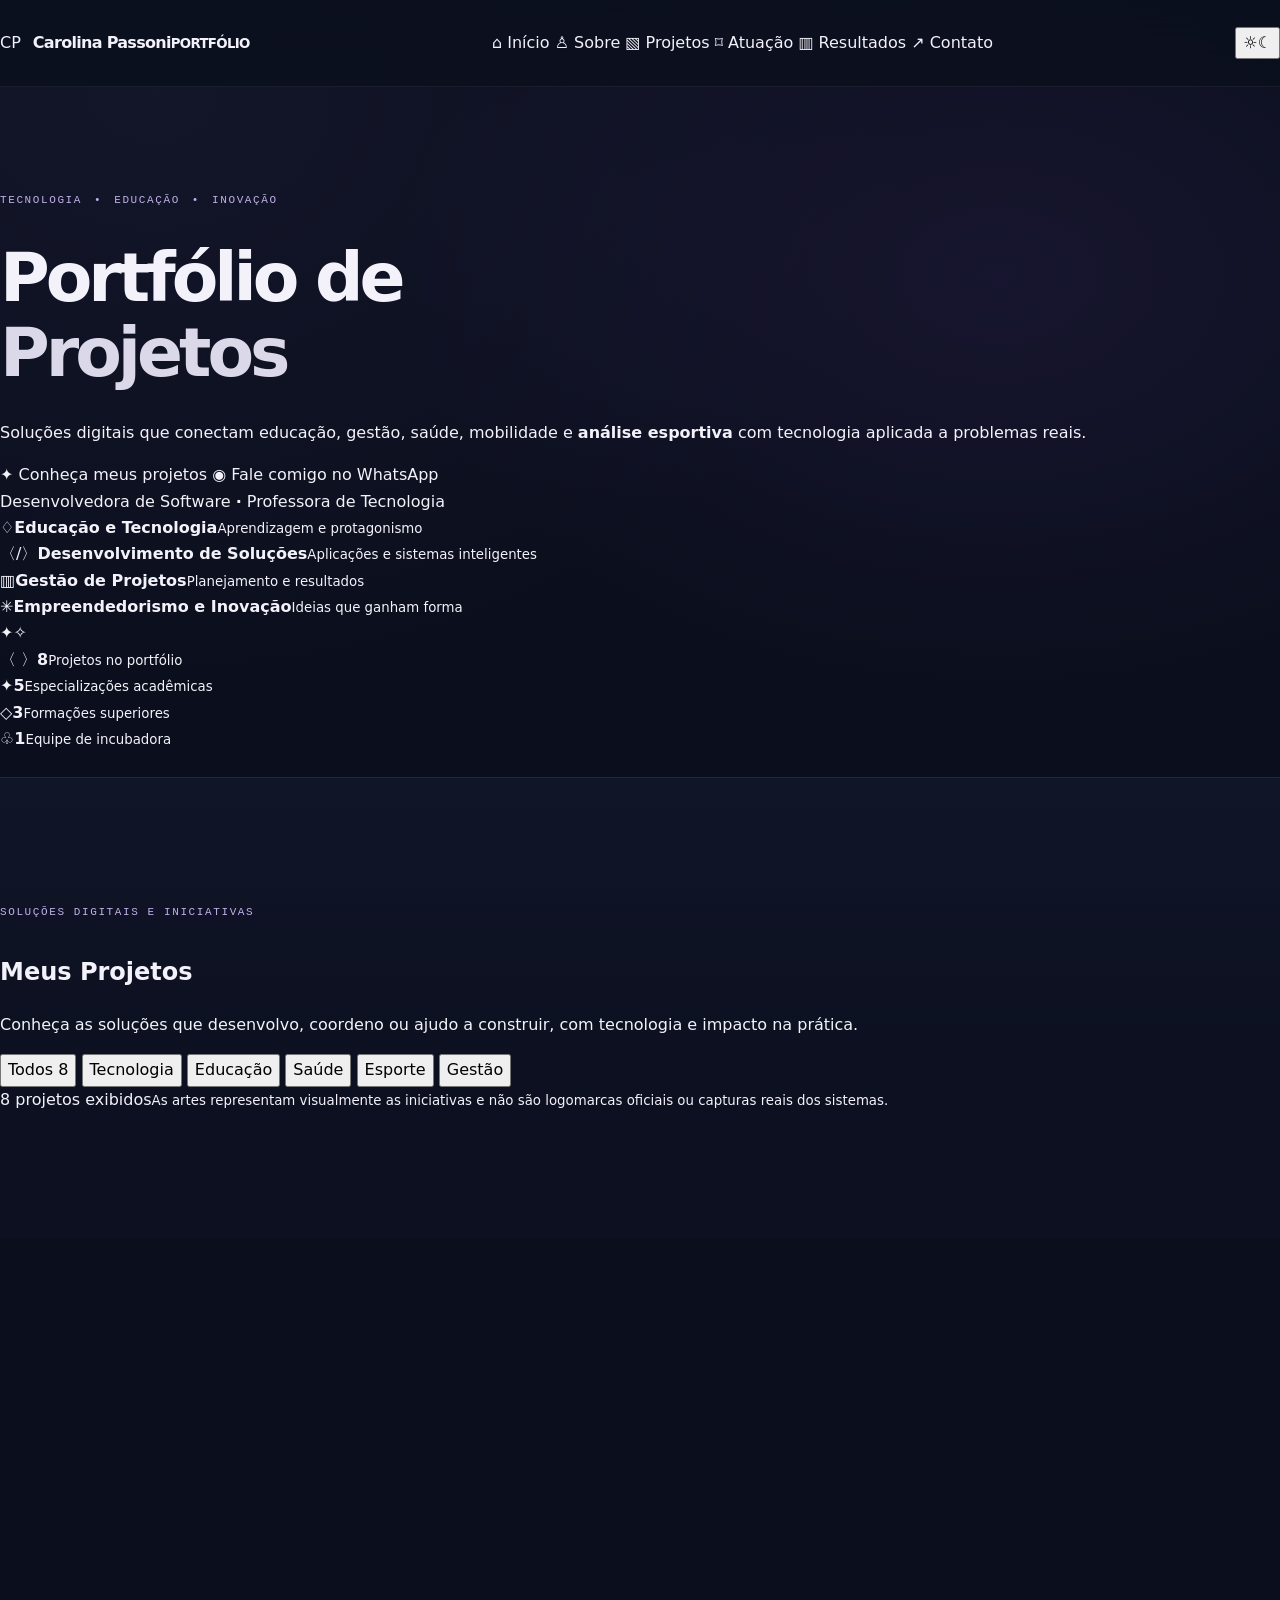
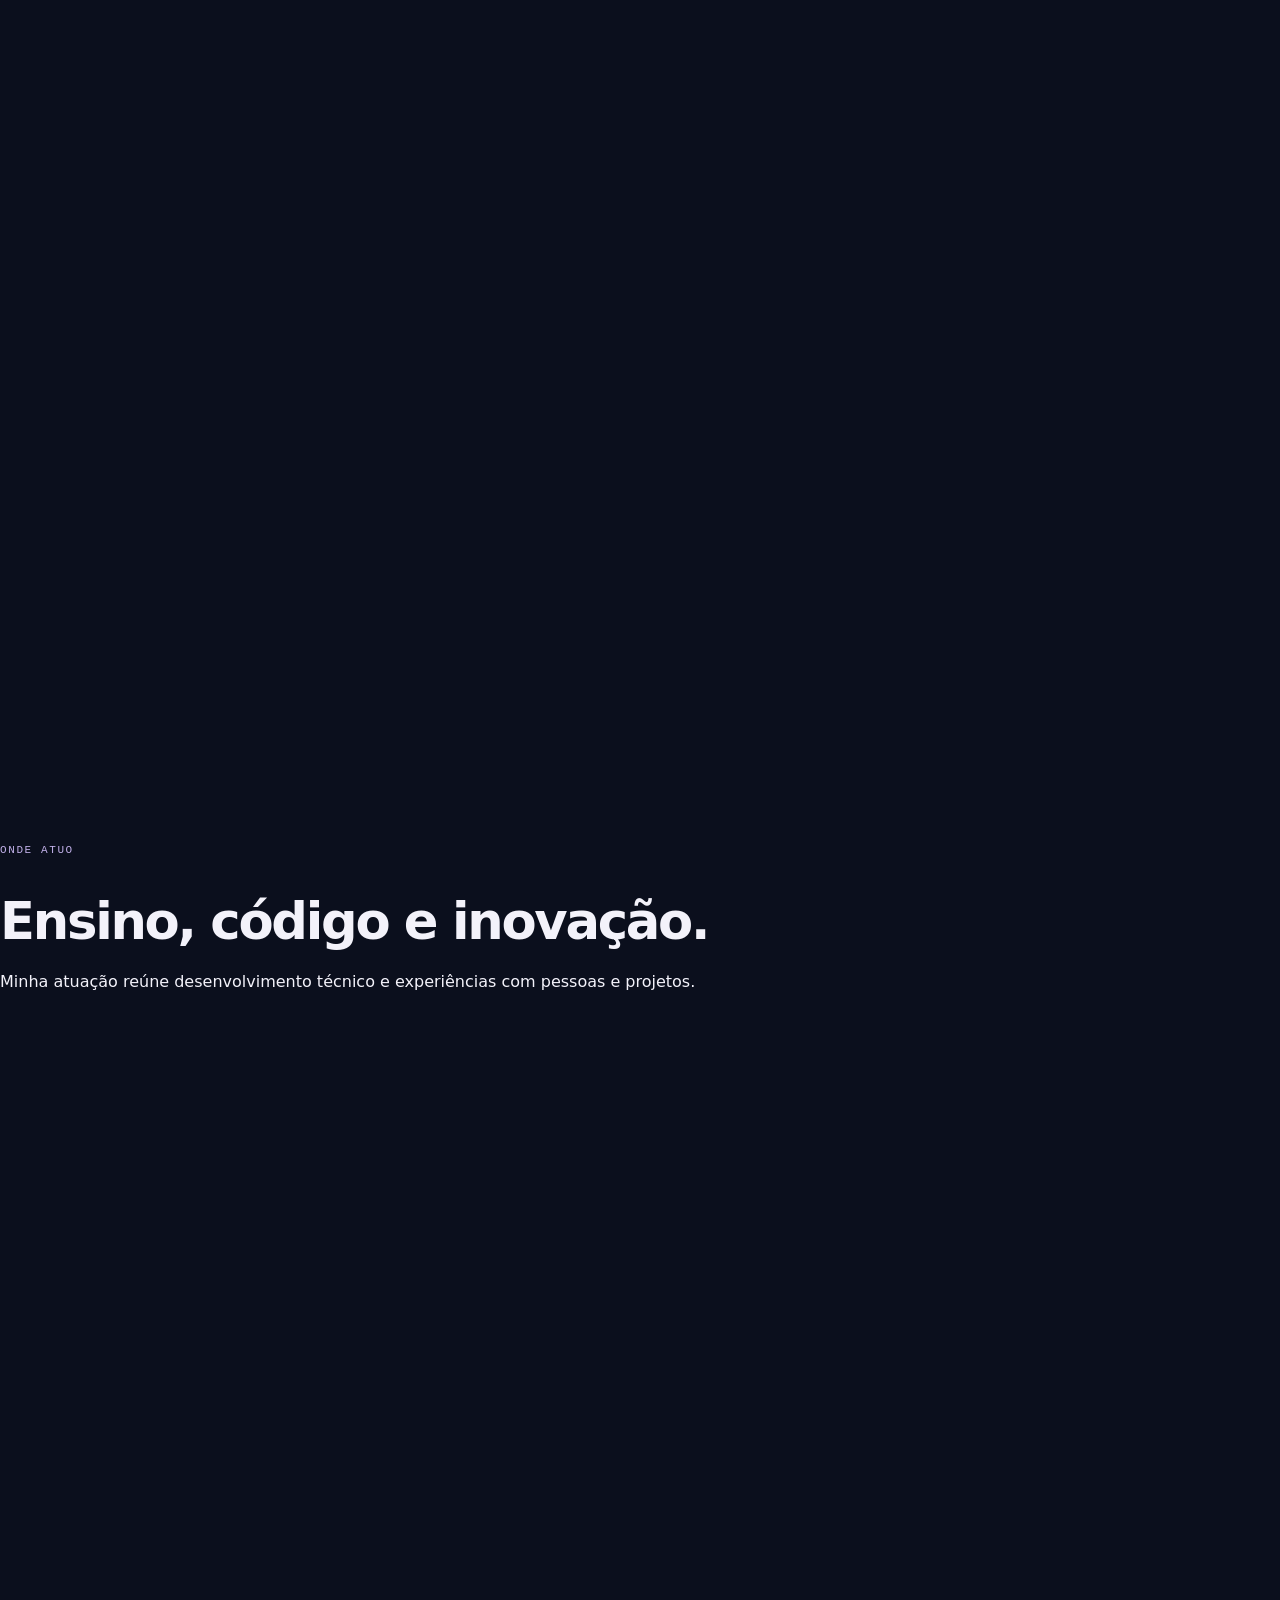
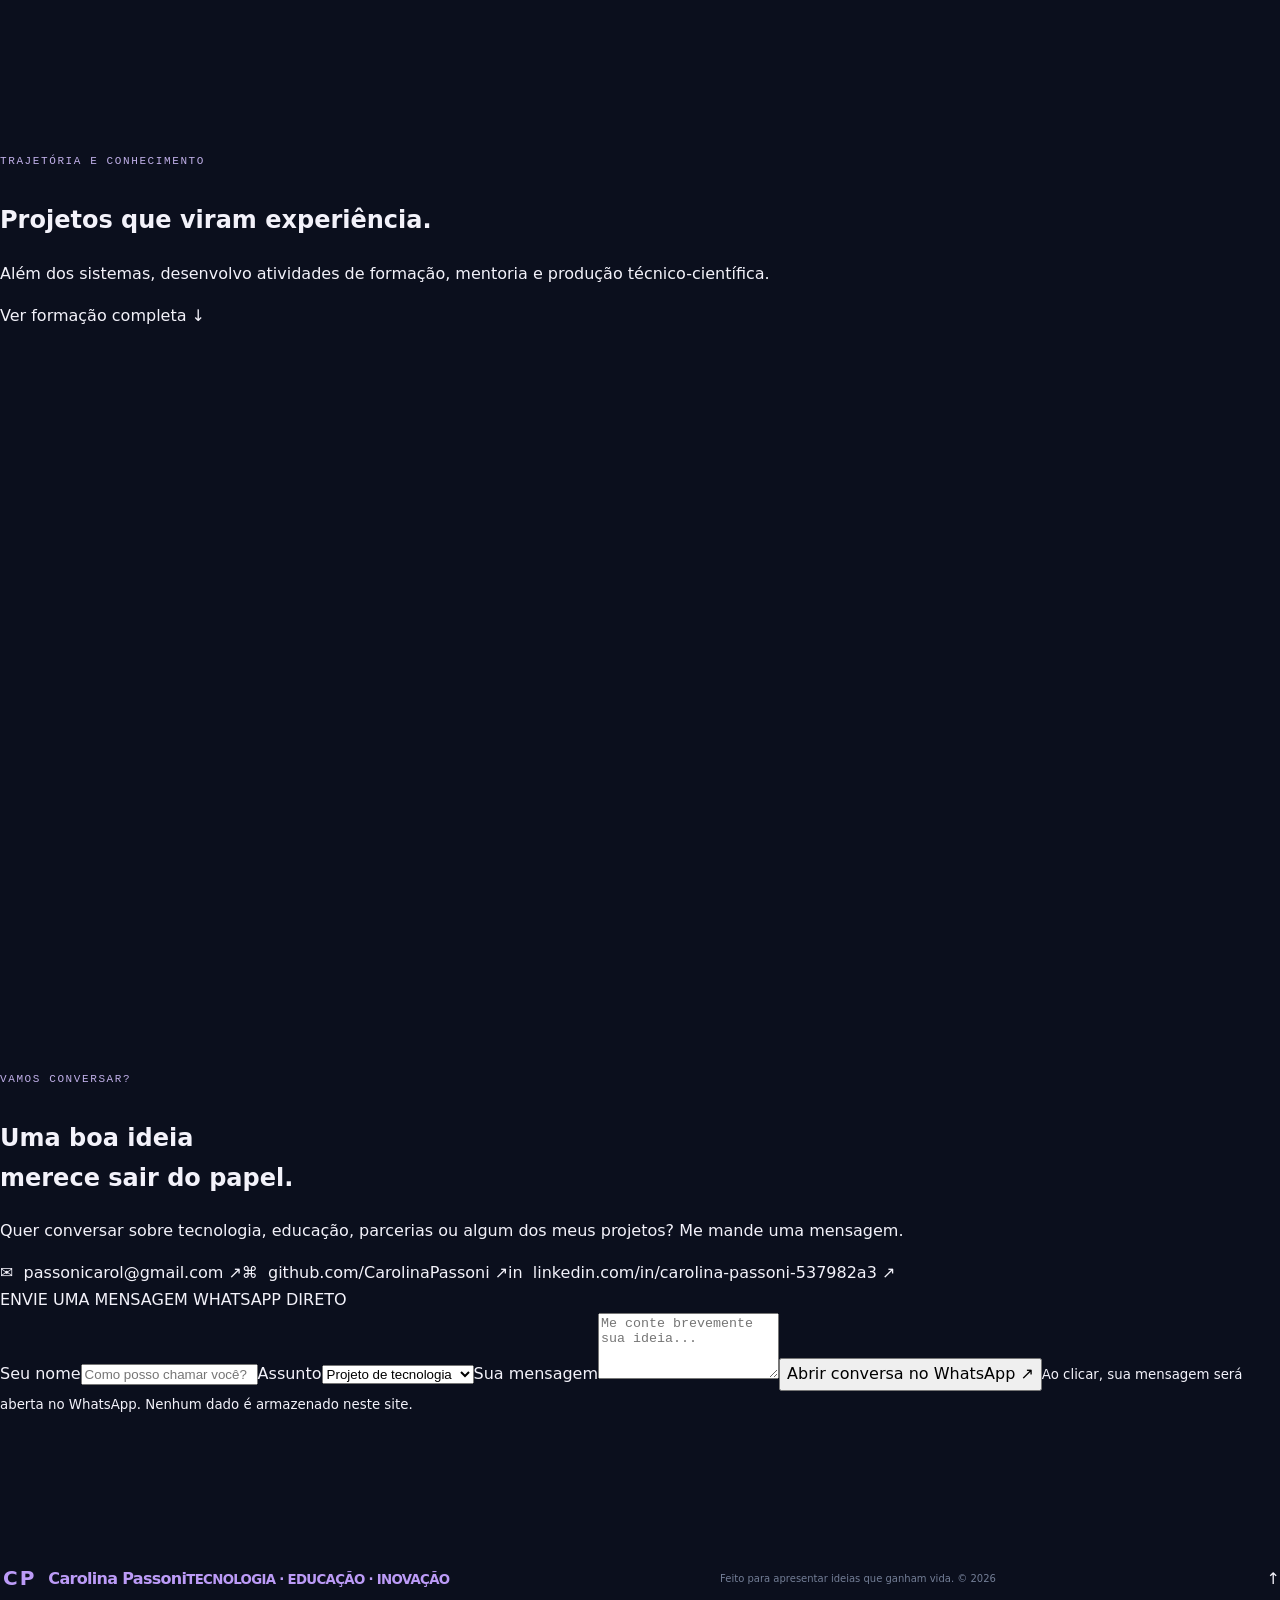
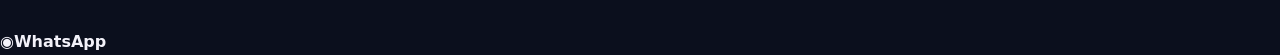
==== commit 17168527: "Add files via upload" ====
--- a/Portfolio_Carolina_Passoni_Neon_Interativo_2026/index.html
+++ b/Portfolio_Carolina_Passoni_Neon_Interativo_2026/index.html
@@ -10,7 +10,7 @@
   <link rel="icon" href="/assets/favicon.svg" type="image/svg+xml">
   <link rel="preconnect" href="https://fonts.googleapis.com"><link rel="preconnect" href="https://fonts.gstatic.com" crossorigin>
   <link href="https://fonts.googleapis.com/css2?family=DM+Sans:wght@400;500;600;700;800&family=Outfit:wght@400;500;600;700;800;900&display=swap" rel="stylesheet">
-  <link rel="stylesheet" href="/styles.css?v=20261105-neon-v4">
+  <link rel="stylesheet" href="/styles.css?v=20261105-responsive-v1">
   <script defer src="/script.js?v=20261105-neon-v4"></script>
 </head>
 <body>
@@ -96,7 +96,7 @@
   </section>
   <section class="section work-section" id="atuacao" aria-labelledby="work-heading"><div class="wrap"><div class="section-heading"><div class="eyebrow small">ONDE ATUO</div><h2 id="work-heading">Ensino, código e <span>inovação.</span></h2><p>Minha atuação reúne desenvolvimento técnico e experiências com pessoas e projetos.</p></div><div class="work-grid"><article class="work-card reveal"><span class="work-icon">⌘</span><small>CEET GIUSEPPE ALTOÉ · SECTI</small><h3>Professora de Tecnologia e coordenadora</h3><p>Coordenação do Curso Técnico em Informática, ensino de programação e orientação de projetos tecnológicos.</p><span class="work-label">DESDE 2024</span></article><article class="work-card reveal"><span class="work-icon">◇</span><small>INCUBADORA GERMINARE</small><h3>Infraestrutura e Tecnologia</h3><p>Integro a equipe no Núcleo de Infraestrutura e Tecnologia, colaborando em iniciativas de inovação.</p><span class="work-label">ATUAÇÃO ATUAL</span></article><article class="work-card reveal"><span class="work-icon">◎</span><small>IFES · EDUCAÇÃO PROFISSIONAL</small><h3>Tutoria em robótica e programação</h3><p>Atuação no programa Corte de Lovelace, com atividades de Python, lógica e robótica.</p><span class="work-label">2025</span></article></div></div></section>
   <section class="section results-section" id="resultados" aria-labelledby="results-heading"><div class="wrap results-grid"><div class="results-title"><div class="eyebrow small">TRAJETÓRIA E CONHECIMENTO</div><h2 id="results-heading">Projetos que viram <span>experiência.</span></h2><p>Além dos sistemas, desenvolvo atividades de formação, mentoria e produção técnico-científica.</p><a class="btn btn-outline results-cta" href="/assets/Curriculo_Carolina_Passoni.pdf" download>Ver formação completa <span>↓</span></a></div><div class="result-list"><article class="result-item reveal"><span class="result-number">01</span><div><h3>Produção científica</h3><p>Coautoria de trabalhos apresentados na 36ª Conferência ANPROTEC (2026), incluindo Brincando de Startups e NeuroReviver.</p></div><span>✦</span></article><article class="result-item reveal"><span class="result-number">02</span><div><h3>Formação acadêmica</h3><p>Especializações em Inteligência Artificial, Big Data, Engenharia de Software, Ensino de Matemática e Gestão Financeira.</p></div><span>✦</span></article><article class="result-item reveal"><span class="result-number">03</span><div><h3>Educação tecnológica</h3><p>Projetos envolvendo programação, robótica e metodologias ativas com estudantes.</p></div><span>✦</span></article></div></div></section>
-  <section class="section contact-section" id="contato" aria-labelledby="contact-heading"><div class="wrap contact-grid"><div><div class="eyebrow small">VAMOS CONVERSAR?</div><h2 id="contact-heading">Uma boa ideia<br>merece sair <span>do papel.</span></h2><p>Quer conversar sobre tecnologia, educação, parcerias ou algum dos meus projetos? Me mande uma mensagem.</p><div class="contact-methods"><a href="mailto:passonicarol@gmail.com">✉ &nbsp;passonicarol@gmail.com <span>↗</span></a><a href="https://github.com/CarolinaPassoni" target="_blank" rel="noopener noreferrer">⌘ &nbsp;github.com/CarolinaPassoni <span>↗</span></a></div></div><form class="contact-form" id="contact-form"><div class="form-heading"><span>ENVIE UMA MENSAGEM</span><span class="form-light"><i></i> WHATSAPP DIRETO</span></div><label for="contact-name">Seu nome</label><input type="text" id="contact-name" maxlength="80" placeholder="Como posso chamar você?"><label for="contact-subject">Assunto</label><select id="contact-subject"><option value="um projeto de tecnologia">Projeto de tecnologia</option><option value="inteligência artificial">Inteligência artificial</option><option value="educação e formação">Educação e formação</option><option value="parcerias e inovação">Parcerias e inovação</option><option value="o portfólio">Outro assunto</option></select><label for="contact-message">Sua mensagem</label><textarea id="contact-message" rows="4" maxlength="700" placeholder="Me conte brevemente sua ideia..."></textarea><button type="submit" class="btn btn-primary send-btn">Abrir conversa no WhatsApp <span>↗</span></button><small>Ao clicar, sua mensagem será aberta no WhatsApp. Nenhum dado é armazenado neste site.</small></form></div></section>
+  <section class="section contact-section" id="contato" aria-labelledby="contact-heading"><div class="wrap contact-grid"><div><div class="eyebrow small">VAMOS CONVERSAR?</div><h2 id="contact-heading">Uma boa ideia<br>merece sair <span>do papel.</span></h2><p>Quer conversar sobre tecnologia, educação, parcerias ou algum dos meus projetos? Me mande uma mensagem.</p><div class="contact-methods"><a href="mailto:passonicarol@gmail.com">✉ &nbsp;passonicarol@gmail.com <span>↗</span></a><a href="https://github.com/CarolinaPassoni" target="_blank" rel="noopener noreferrer">⌘ &nbsp;github.com/CarolinaPassoni <span>↗</span></a><a href="https://www.linkedin.com/in/carolina-passoni-537982a3/" target="_blank" rel="noopener noreferrer" aria-label="LinkedIn de Carolina Passoni">in &nbsp;linkedin.com/in/carolina-passoni-537982a3 <span>↗</span></a></div></div><form class="contact-form" id="contact-form"><div class="form-heading"><span>ENVIE UMA MENSAGEM</span><span class="form-light"><i></i> WHATSAPP DIRETO</span></div><label for="contact-name">Seu nome</label><input type="text" id="contact-name" maxlength="80" placeholder="Como posso chamar você?"><label for="contact-subject">Assunto</label><select id="contact-subject"><option value="um projeto de tecnologia">Projeto de tecnologia</option><option value="inteligência artificial">Inteligência artificial</option><option value="educação e formação">Educação e formação</option><option value="parcerias e inovação">Parcerias e inovação</option><option value="o portfólio">Outro assunto</option></select><label for="contact-message">Sua mensagem</label><textarea id="contact-message" rows="4" maxlength="700" placeholder="Me conte brevemente sua ideia..."></textarea><button type="submit" class="btn btn-primary send-btn">Abrir conversa no WhatsApp <span>↗</span></button><small>Ao clicar, sua mensagem será aberta no WhatsApp. Nenhum dado é armazenado neste site.</small></form></div></section>
 </main>
 <footer class="footer"><div class="wrap footer-inner"><a class="brand footer-brand" href="#inicio"><span class="brand-symbol">C<span>P</span></span><span class="brand-name">Carolina Passoni<small>TECNOLOGIA · EDUCAÇÃO · INOVAÇÃO</small></span></a><p>Feito para apresentar ideias que ganham vida. © <span id="year">2026</span></p><a class="to-top" href="#inicio" aria-label="Voltar ao início">↑</a></div></footer>
 <a class="whatsapp-float" href="https://wa.me/5528999863947?text=Ol%C3%A1%2C%20Carolina%21%20Vi%20seu%20portf%C3%B3lio%20e%20gostaria%20de%20conversar." target="_blank" rel="noopener noreferrer" aria-label="Falar com Carolina pelo WhatsApp"><span>◉</span><b>WhatsApp</b></a>
